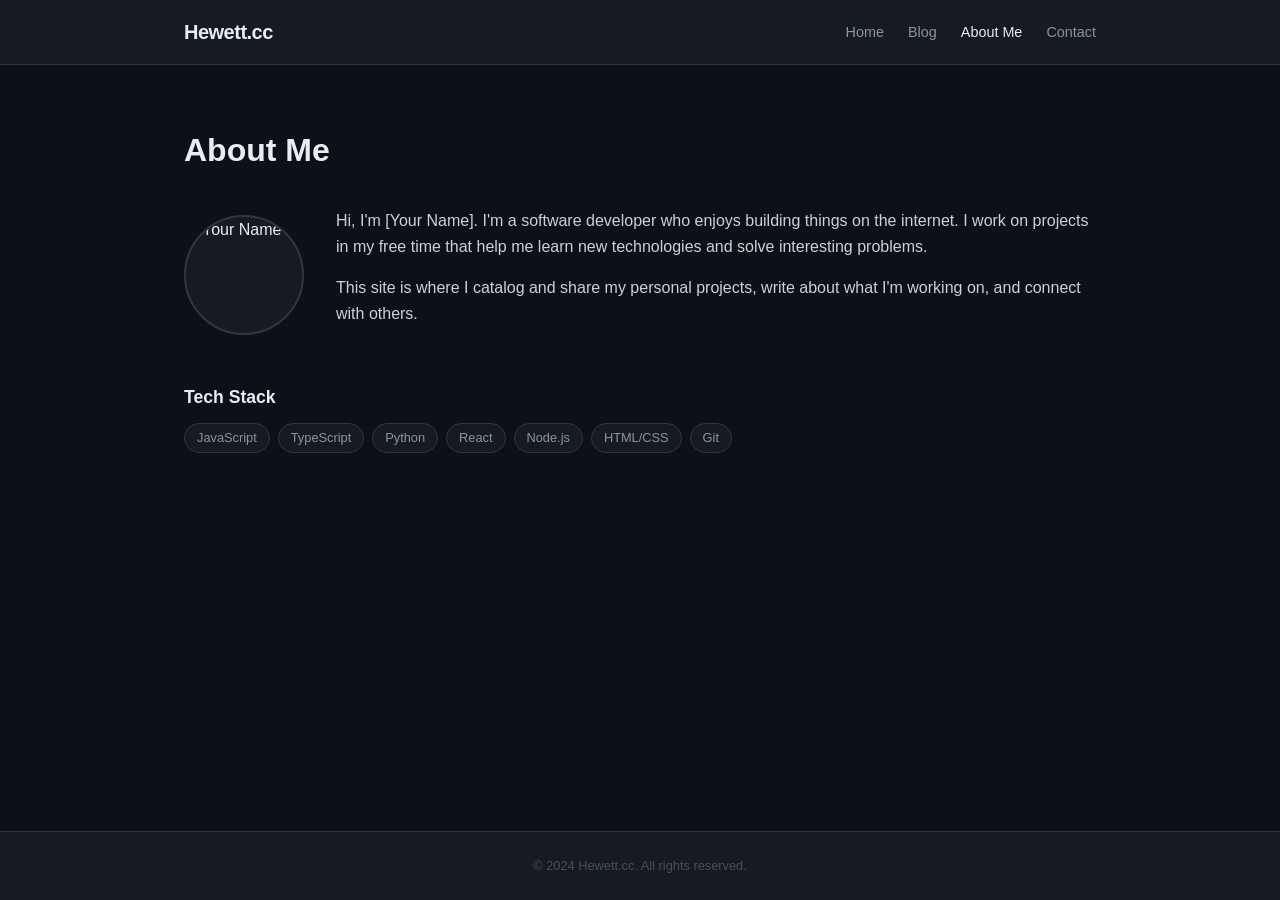
==== about.html @ c4e7d5c7 "Initial commit: Hewett.cc personal site" ====
<!DOCTYPE html>
<html lang="en">
<head>
  <meta charset="UTF-8">
  <meta name="viewport" content="width=device-width, initial-scale=1.0">
  <title>About Me - Hewett.cc</title>
  <link rel="stylesheet" href="/css/style.css">
</head>
<body>

  <!-- Navigation -->
  <nav class="navbar">
    <div class="navbar-inner">
      <a href="/" class="navbar-brand">Hewett.cc</a>
      <button class="hamburger" aria-label="Toggle navigation">
        <span></span>
        <span></span>
        <span></span>
      </button>
      <ul class="nav-links">
        <li><a href="/">Home</a></li>
        <li><a href="/blog.html">Blog</a></li>
        <li><a href="/about.html" class="active">About Me</a></li>
        <li><a href="/contact.html">Contact</a></li>
      </ul>
    </div>
  </nav>

  <!-- Main Content -->
  <main class="page-content">
    <div class="container">

      <h1 style="font-size: 2rem; font-weight: 700; margin-bottom: 32px;">About Me</h1>

      <div class="about-header">
        <!-- Replace src with your photo path, e.g., /images/profile.jpg -->
        <div class="about-avatar">
          <img src="/images/profile.jpg" alt="Your Name">
        </div>
        <div class="about-bio">
          <!-- Edit this bio text with your own information -->
          <p>Hi, I'm [Your Name]. I'm a software developer who enjoys building things on the internet. I work on projects in my free time that help me learn new technologies and solve interesting problems.</p>
          <p>This site is where I catalog and share my personal projects, write about what I'm working on, and connect with others.</p>
        </div>
      </div>

      <div class="skills-section">
        <h3>Tech Stack</h3>
        <!-- Edit these skills to match your actual skills -->
        <ul class="skills-list">
          <li class="skill-tag">JavaScript</li>
          <li class="skill-tag">TypeScript</li>
          <li class="skill-tag">Python</li>
          <li class="skill-tag">React</li>
          <li class="skill-tag">Node.js</li>
          <li class="skill-tag">HTML/CSS</li>
          <li class="skill-tag">Git</li>
          <!-- Add or remove skills as needed -->
        </ul>
      </div>

    </div>
  </main>

  <!-- Footer -->
  <footer class="footer">
    <p>&copy; 2024 Hewett.cc. All rights reserved.</p>
  </footer>

  <script src="/js/main.js"></script>
</body>
</html>
---- css/style.css ----
/* ============================================
   Hewett.cc - Dark Theme Stylesheet
   ============================================ */

/* --- Reset & Base --- */
*, *::before, *::after {
  box-sizing: border-box;
  margin: 0;
  padding: 0;
}

html {
  font-size: 16px;
  scroll-behavior: smooth;
}

body {
  font-family: -apple-system, BlinkMacSystemFont, 'Segoe UI', Roboto, Oxygen, Ubuntu, Cantarell, sans-serif;
  background-color: #0d1117;
  color: #e6edf3;
  line-height: 1.6;
  min-height: 100vh;
  display: flex;
  flex-direction: column;
}

a {
  color: #58a6ff;
  text-decoration: none;
  transition: color 0.2s ease;
}

a:hover {
  color: #79c0ff;
}

img {
  max-width: 100%;
  height: auto;
  display: block;
}

/* --- Layout --- */
.container {
  width: 100%;
  max-width: 960px;
  margin: 0 auto;
  padding: 0 24px;
}

.page-content {
  flex: 1;
  padding: 60px 0;
}

/* --- Navigation --- */
.navbar {
  background-color: #161b22;
  border-bottom: 1px solid #30363d;
  position: sticky;
  top: 0;
  z-index: 100;
}

.navbar-inner {
  display: flex;
  align-items: center;
  justify-content: space-between;
  padding: 16px 24px;
  max-width: 960px;
  margin: 0 auto;
}

.navbar-brand {
  font-size: 1.25rem;
  font-weight: 700;
  color: #e6edf3;
  letter-spacing: -0.5px;
}

.navbar-brand:hover {
  color: #58a6ff;
}

.nav-links {
  display: flex;
  list-style: none;
  gap: 24px;
}

.nav-links a {
  color: #8b949e;
  font-size: 0.9rem;
  font-weight: 500;
  transition: color 0.2s ease;
}

.nav-links a:hover,
.nav-links a.active {
  color: #e6edf3;
}

/* Hamburger menu button */
.hamburger {
  display: none;
  flex-direction: column;
  background: none;
  border: none;
  cursor: pointer;
  padding: 4px;
  gap: 5px;
}

.hamburger span {
  display: block;
  width: 24px;
  height: 2px;
  background-color: #e6edf3;
  transition: transform 0.3s ease, opacity 0.3s ease;
}

/* --- Hero Section (Home) --- */
.hero {
  text-align: center;
  padding: 80px 0 40px;
}

.hero h1 {
  font-size: 2.75rem;
  font-weight: 700;
  color: #e6edf3;
  margin-bottom: 12px;
  letter-spacing: -1px;
}

.hero .tagline {
  font-size: 1.2rem;
  color: #8b949e;
  max-width: 500px;
  margin: 0 auto;
}

/* --- Section Headings --- */
.section-title {
  font-size: 1.5rem;
  font-weight: 600;
  color: #e6edf3;
  margin-bottom: 24px;
  padding-bottom: 12px;
  border-bottom: 1px solid #30363d;
}

/* --- Project Cards (Home) --- */
.projects-grid {
  display: grid;
  grid-template-columns: repeat(auto-fill, minmax(280px, 1fr));
  gap: 20px;
  margin-bottom: 40px;
}

.project-card {
  background-color: #161b22;
  border: 1px solid #30363d;
  border-radius: 8px;
  padding: 24px;
  transition: border-color 0.2s ease, transform 0.2s ease;
}

.project-card:hover {
  border-color: #58a6ff;
  transform: translateY(-2px);
}

.project-card h3 {
  font-size: 1.1rem;
  font-weight: 600;
  color: #e6edf3;
  margin-bottom: 8px;
}

.project-card p {
  font-size: 0.9rem;
  color: #8b949e;
  margin-bottom: 16px;
  line-height: 1.5;
}

.project-link {
  font-size: 0.85rem;
  font-weight: 500;
  color: #58a6ff;
}

.project-link:hover {
  text-decoration: underline;
}

/* --- Blog Post List (blog.html) --- */
.post-list {
  list-style: none;
}

.post-item {
  padding: 24px 0;
  border-bottom: 1px solid #21262d;
}

.post-item:last-child {
  border-bottom: none;
}

.post-title {
  font-size: 1.2rem;
  font-weight: 600;
  margin-bottom: 4px;
}

.post-title a {
  color: #e6edf3;
}

.post-title a:hover {
  color: #58a6ff;
}

.post-date {
  font-size: 0.8rem;
  color: #484f58;
  margin-bottom: 8px;
}

.post-excerpt {
  font-size: 0.9rem;
  color: #8b949e;
  line-height: 1.6;
}

/* --- Blog Post Page (posts/*.html) --- */
.post-header {
  margin-bottom: 32px;
}

.post-header h1 {
  font-size: 2rem;
  font-weight: 700;
  color: #e6edf3;
  margin-bottom: 8px;
  letter-spacing: -0.5px;
}

.post-meta {
  font-size: 0.85rem;
  color: #484f58;
}

.back-link {
  display: inline-block;
  margin-bottom: 24px;
  font-size: 0.9rem;
  color: #8b949e;
}

.back-link:hover {
  color: #58a6ff;
}

.post-body {
  font-size: 1rem;
  line-height: 1.75;
  color: #c9d1d9;
}

.post-body h2 {
  font-size: 1.5rem;
  font-weight: 600;
  color: #e6edf3;
  margin-top: 40px;
  margin-bottom: 16px;
}

.post-body h3 {
  font-size: 1.2rem;
  font-weight: 600;
  color: #e6edf3;
  margin-top: 32px;
  margin-bottom: 12px;
}

.post-body p {
  margin-bottom: 16px;
}

.post-body ul, .post-body ol {
  margin-bottom: 16px;
  padding-left: 24px;
}

.post-body li {
  margin-bottom: 8px;
}

.post-body code {
  font-family: 'SFMono-Regular', Consolas, 'Liberation Mono', Menlo, monospace;
  background-color: #161b22;
  padding: 2px 6px;
  border-radius: 4px;
  font-size: 0.875rem;
  color: #f97583;
}

.post-body pre {
  background-color: #161b22;
  border: 1px solid #30363d;
  border-radius: 8px;
  padding: 16px;
  overflow-x: auto;
  margin-bottom: 24px;
}

.post-body pre code {
  background-color: transparent;
  padding: 0;
  color: #c9d1d9;
  font-size: 0.85rem;
}

.post-body blockquote {
  border-left: 3px solid #30363d;
  padding-left: 16px;
  margin-bottom: 16px;
  color: #8b949e;
}

.post-body img {
  border-radius: 8px;
  margin: 24px 0;
}

/* --- About Page --- */
.about-header {
  display: flex;
  align-items: center;
  gap: 32px;
  margin-bottom: 40px;
}

.about-avatar {
  width: 120px;
  height: 120px;
  border-radius: 50%;
  background-color: #161b22;
  border: 2px solid #30363d;
  flex-shrink: 0;
  overflow: hidden;
}

.about-avatar img {
  width: 100%;
  height: 100%;
  object-fit: cover;
}

.about-bio p {
  margin-bottom: 16px;
  color: #c9d1d9;
}

.skills-section h3 {
  font-size: 1.1rem;
  font-weight: 600;
  color: #e6edf3;
  margin-bottom: 12px;
}

.skills-list {
  display: flex;
  flex-wrap: wrap;
  gap: 8px;
  list-style: none;
}

.skill-tag {
  background-color: #161b22;
  border: 1px solid #30363d;
  padding: 4px 12px;
  border-radius: 20px;
  font-size: 0.8rem;
  color: #8b949e;
}

/* --- Contact Page --- */
.contact-content {
  max-width: 600px;
  margin: 0 auto;
  text-align: center;
}

.contact-email {
  font-size: 1.25rem;
  margin-bottom: 32px;
}

.contact-email a {
  color: #58a6ff;
  font-weight: 500;
}

.social-links {
  display: flex;
  justify-content: center;
  gap: 24px;
  list-style: none;
  margin-top: 32px;
}

.social-links a {
  color: #8b949e;
  font-size: 0.95rem;
  display: flex;
  align-items: center;
  gap: 6px;
}

.social-links a:hover {
  color: #58a6ff;
}

/* --- Footer --- */
.footer {
  background-color: #161b22;
  border-top: 1px solid #30363d;
  padding: 24px;
  text-align: center;
  margin-top: auto;
}

.footer p {
  font-size: 0.8rem;
  color: #484f58;
}

/* --- Responsive (Mobile) --- */
@media (max-width: 768px) {
  .hamburger {
    display: flex;
  }

  .nav-links {
    display: none;
    position: absolute;
    top: 100%;
    left: 0;
    right: 0;
    background-color: #161b22;
    border-bottom: 1px solid #30363d;
    flex-direction: column;
    padding: 16px 24px;
    gap: 12px;
  }

  .nav-links.open {
    display: flex;
  }

  .hero h1 {
    font-size: 2rem;
  }

  .hero .tagline {
    font-size: 1rem;
  }

  .projects-grid {
    grid-template-columns: 1fr;
  }

  .about-header {
    flex-direction: column;
    text-align: center;
  }

  .post-header h1 {
    font-size: 1.5rem;
  }
}
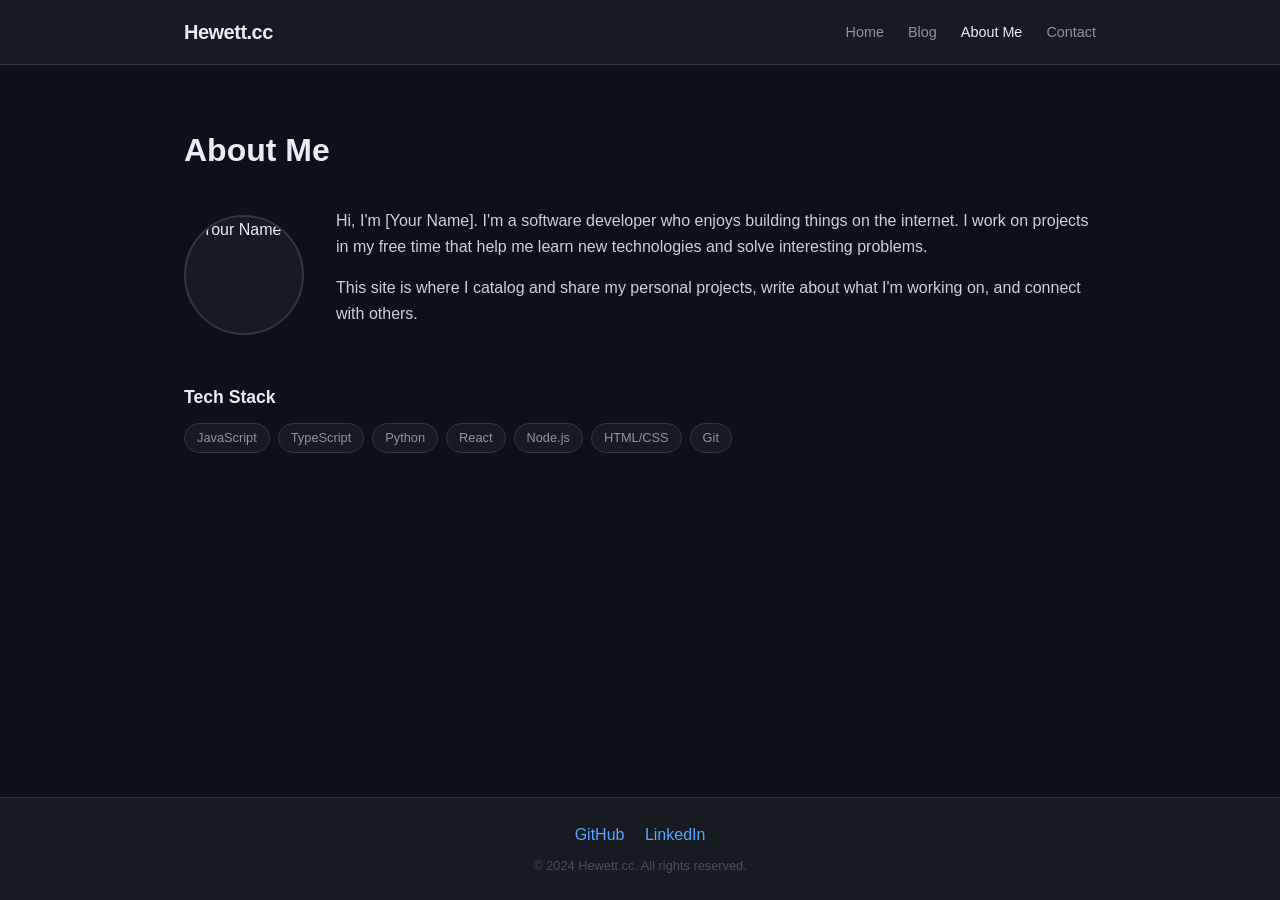
==== commit da7da9c9: "Add GitHub and LinkedIn links to all pages" ====
--- a/about.html
+++ b/about.html
@@ -64,6 +64,10 @@
 
   <!-- Footer -->
   <footer class="footer">
+    <div style="margin-bottom: 8px;">
+      <a href="https://github.com/hewettcd" target="_blank" rel="noopener noreferrer" style="color: #58a6ff; margin: 0 8px;">GitHub</a>
+      <a href="https://www.linkedin.com/in/callum-hewett-1a9796201/" target="_blank" rel="noopener noreferrer" style="color: #58a6ff; margin: 0 8px;">LinkedIn</a>
+    </div>
     <p>&copy; 2024 Hewett.cc. All rights reserved.</p>
   </footer>
 
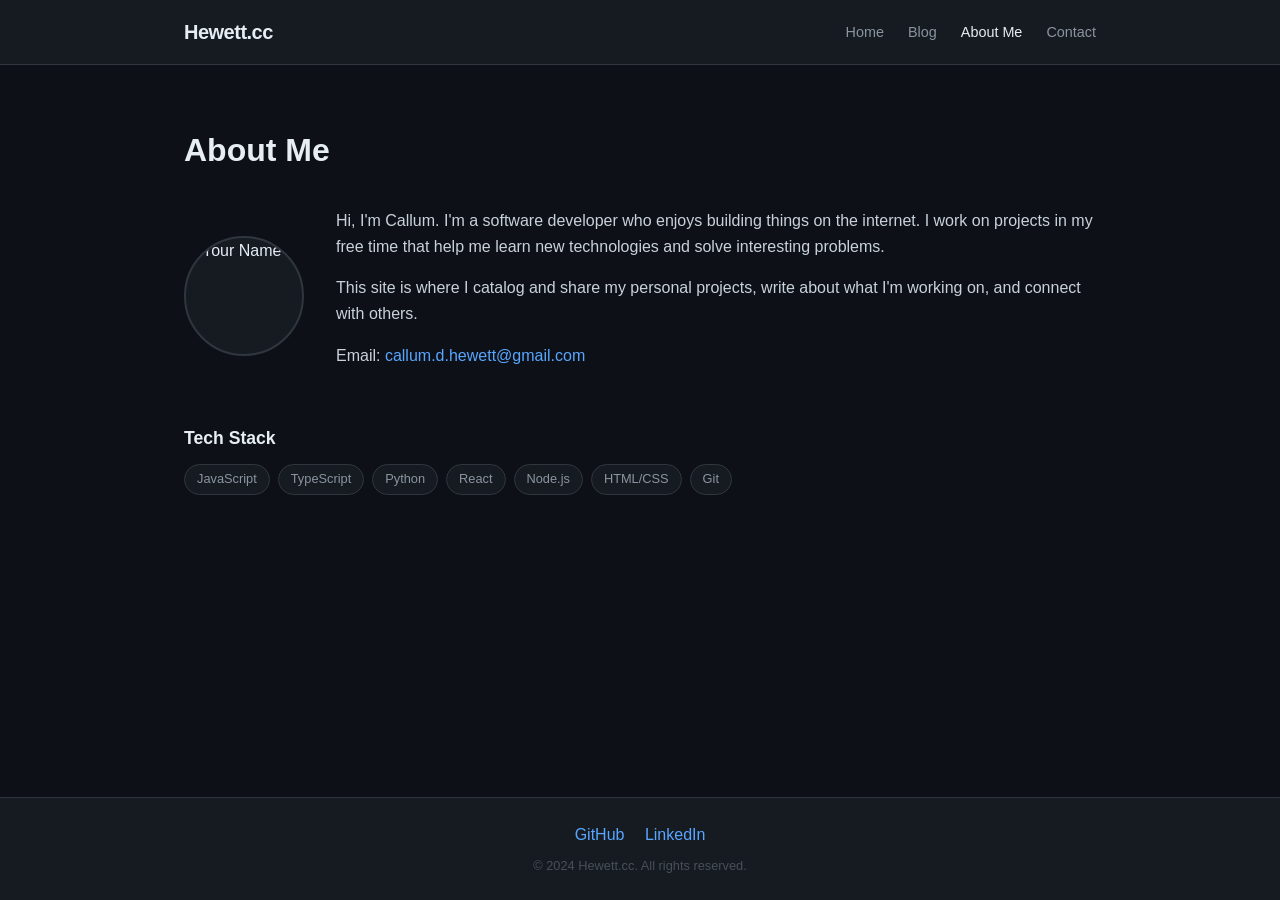
==== commit f54b350a: "Add email to About Me page" ====
--- a/about.html
+++ b/about.html
@@ -39,8 +39,9 @@
         </div>
         <div class="about-bio">
           <!-- Edit this bio text with your own information -->
-          <p>Hi, I'm [Your Name]. I'm a software developer who enjoys building things on the internet. I work on projects in my free time that help me learn new technologies and solve interesting problems.</p>
+          <p>Hi, I'm Callum. I'm a software developer who enjoys building things on the internet. I work on projects in my free time that help me learn new technologies and solve interesting problems.</p>
           <p>This site is where I catalog and share my personal projects, write about what I'm working on, and connect with others.</p>
+          <p>Email: <a href="mailto:callum.d.hewett@gmail.com">callum.d.hewett@gmail.com</a></p>
         </div>
       </div>
 
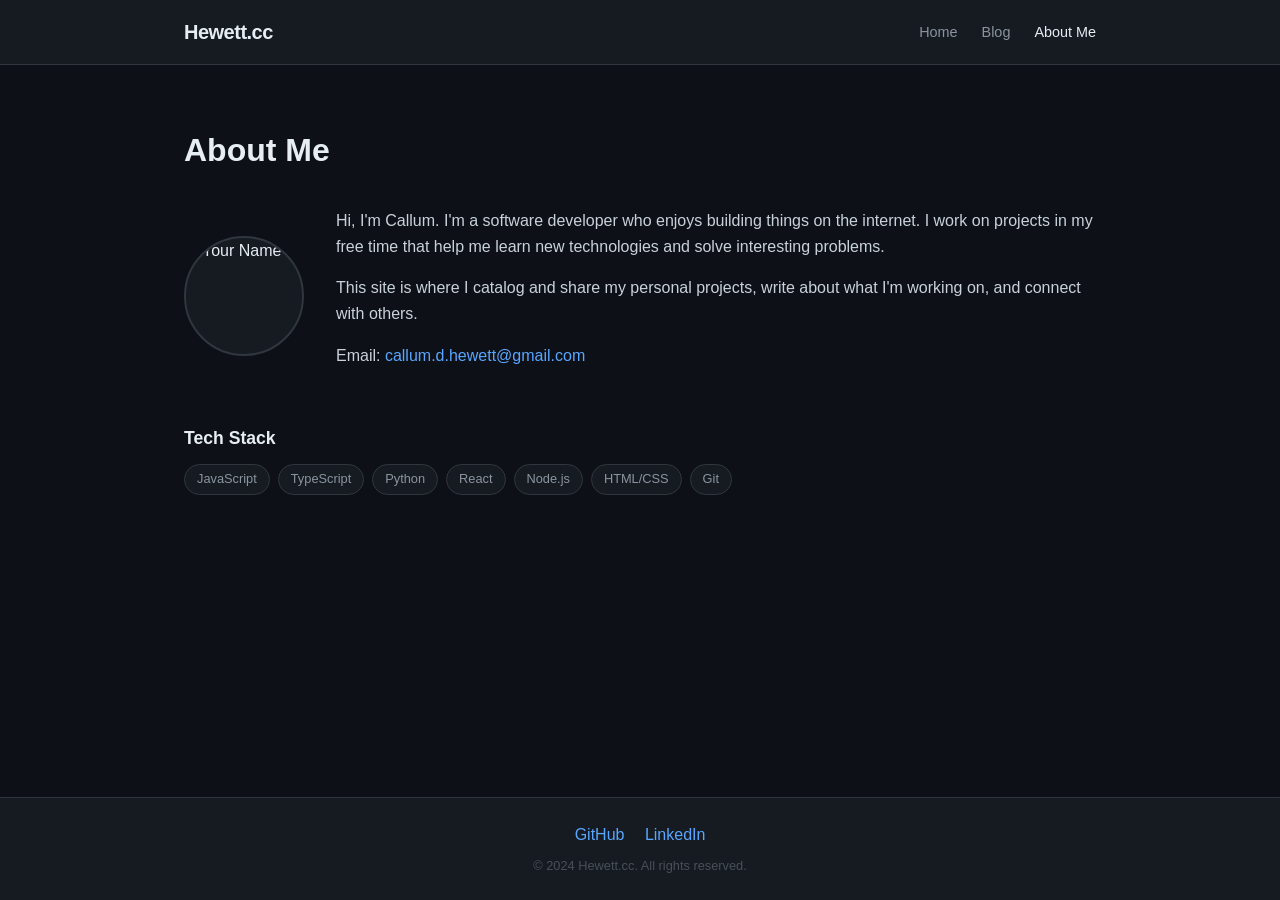
==== commit 2d64f843: "Remove Contact page, update navigation on all pages" ====
--- a/about.html
+++ b/about.html
@@ -21,7 +21,6 @@
         <li><a href="/">Home</a></li>
         <li><a href="/blog.html">Blog</a></li>
         <li><a href="/about.html" class="active">About Me</a></li>
-        <li><a href="/contact.html">Contact</a></li>
       </ul>
     </div>
   </nav>
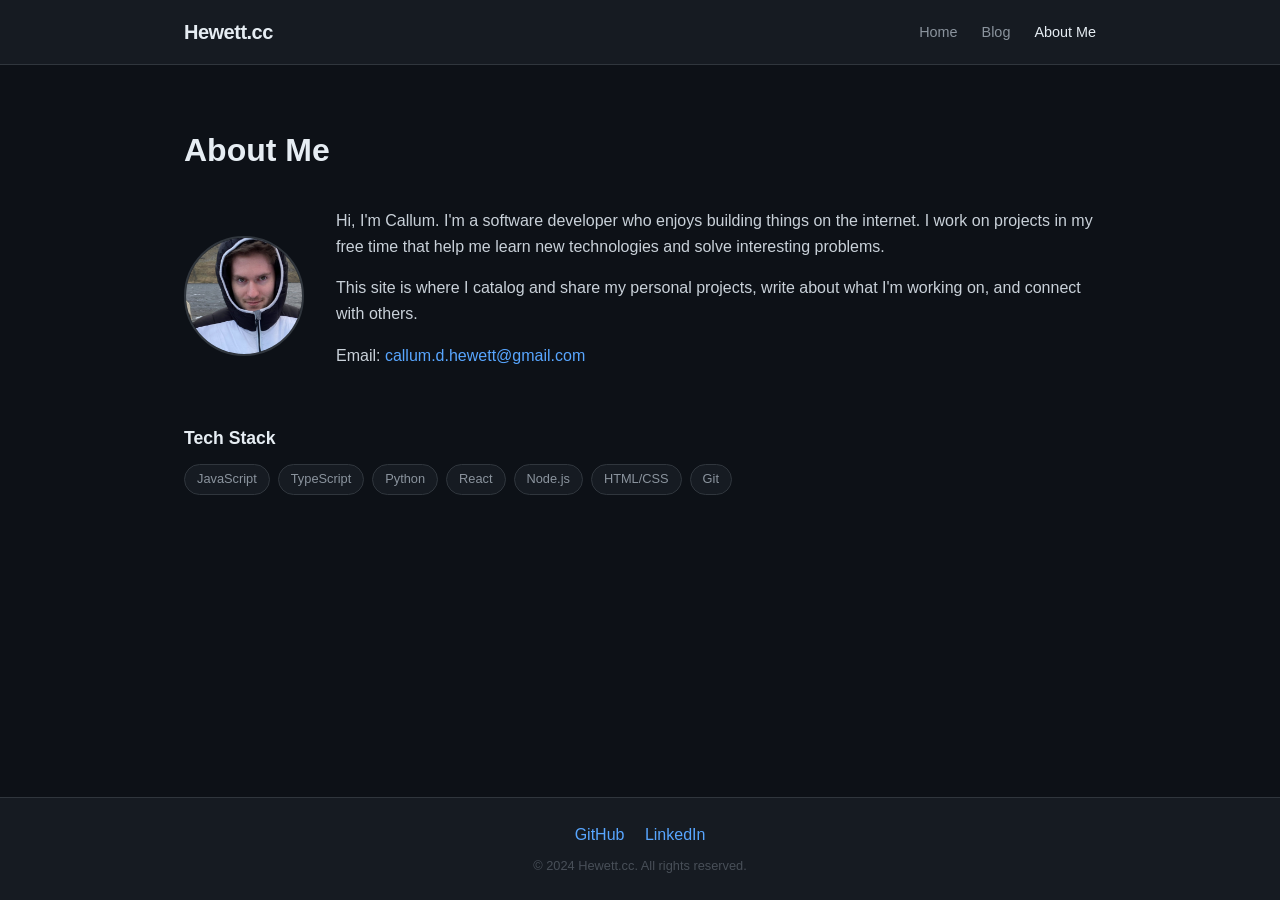
==== commit 31c84361: "Update profile image to profile.png" ====
--- a/about.html
+++ b/about.html
@@ -32,9 +32,8 @@
       <h1 style="font-size: 2rem; font-weight: 700; margin-bottom: 32px;">About Me</h1>
 
       <div class="about-header">
-        <!-- Replace src with your photo path, e.g., /images/profile.jpg -->
         <div class="about-avatar">
-          <img src="/images/profile.jpg" alt="Your Name">
+          <img src="/images/profile.png" alt="Callum">
         </div>
         <div class="about-bio">
           <!-- Edit this bio text with your own information -->
